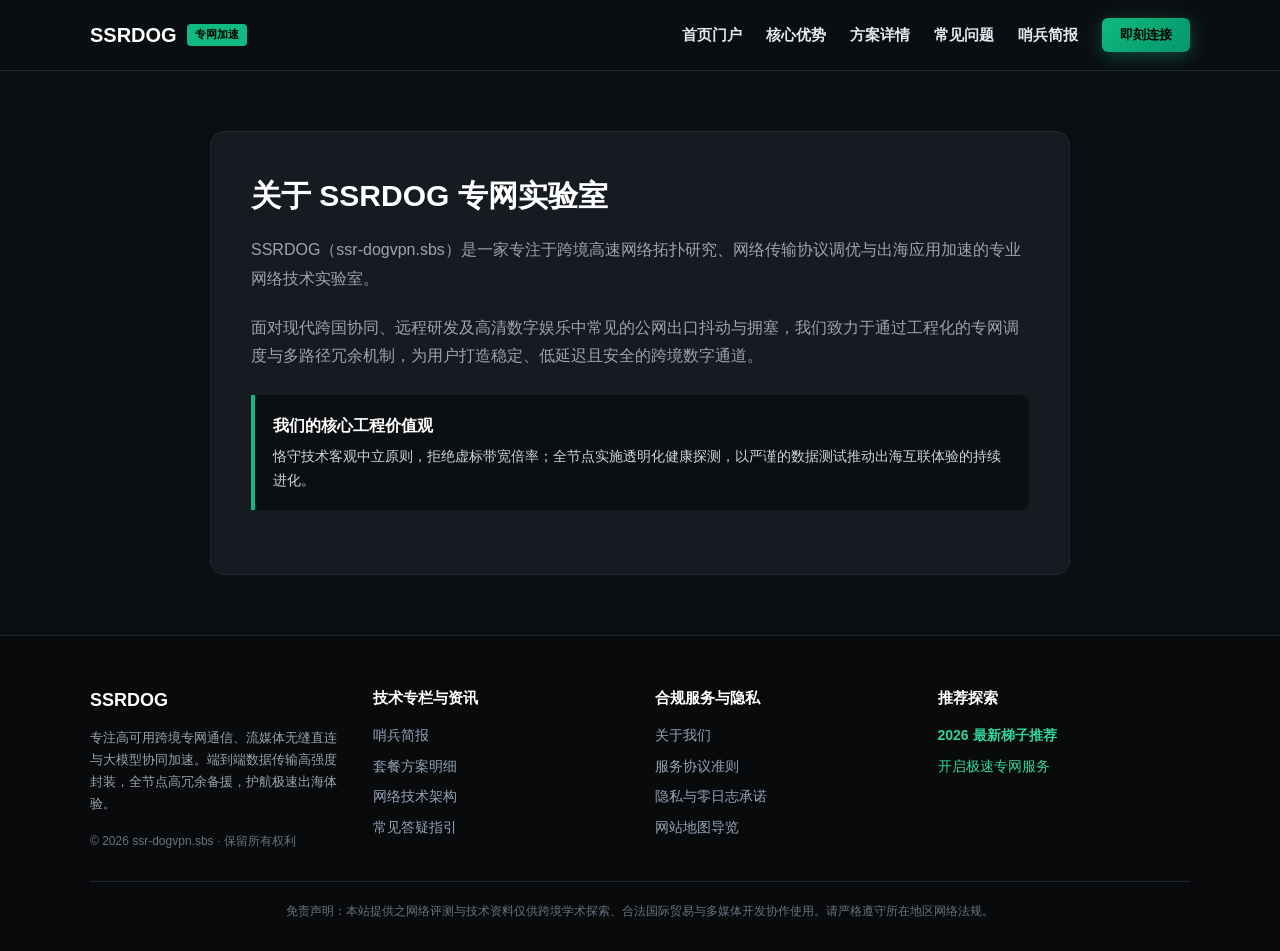
==== about.html @ 7df8f341 "feat: deploy ssr-dogvpn.sbs unique design, card grid, SVG motion & SEO articles" ====
<!DOCTYPE html>
<html lang="zh-CN">
<head>
  <meta charset="UTF-8">
  <meta name="viewport" content="width=device-width, initial-scale=1.0">
  <title>关于安全实验室 - SSRDOG 哨兵防御体系</title>
  <meta name="description" content="SSRDOG 哨兵团队对数据通信加密、硬件级隧道防护的工程执念与服务初衷。">
  <link rel="canonical" href="https://ssr-dogvpn.sbs/about.html">
  <link rel="stylesheet" href="style.css">
</head>
<body>
  
  <header class="navbar">
    <div class="container nav-inner">
      <a href="index.html" class="brand-logo">
        <span>SSRDOG</span>
        <span class="brand-badge">专网加速</span>
      </a>
      <nav>
        <ul class="nav-links">
          <li><a href="index.html">首页门户</a></li>
          <li><a href="index.html#features">核心优势</a></li>
          <li><a href="index.html#pricing">方案详情</a></li>
          <li><a href="index.html#faq">常见问题</a></li>
          <li><a href="sentinel-bulletin.html">哨兵简报</a></li>
          <li><a href="https://ww012.twilightaff.com/#/?code=A56DH1Af" class="btn-aff-cta" target="_blank" rel="nofollow" style="padding: 7px 18px; font-size: 13px;">即刻连接</a></li>
        </ul>
      </nav>
    </div>
  </header>


  <main style="padding: 60px 0;">
    <div class="container" style="max-width: 860px; background:#161b22; border:1px solid #212836; border-radius:14px; padding:40px;">
      
        <h1 style="font-size:30px; font-weight:800; color:#fff; margin-bottom:16px;">关于 SSRDOG 专网实验室</h1>
        <p style="color:#9ca3af; line-height:1.8; margin-bottom:20px;">
          SSRDOG（ssr-dogvpn.sbs）是一家专注于跨境高速网络拓扑研究、网络传输协议调优与出海应用加速的专业网络技术实验室。
        </p>
        <p style="color:#9ca3af; line-height:1.8; margin-bottom:20px;">
          面对现代跨国协同、远程研发及高清数字娱乐中常见的公网出口抖动与拥塞，我们致力于通过工程化的专网调度与多路径冗余机制，为用户打造稳定、低延迟且安全的跨境数字通道。
        </p>
        <div style="background:#0c0f12; border-left:4px solid #10b981; padding:18px; margin:24px 0; border-radius:0 8px 8px 0;">
          <h4 style="color:#fff; font-size:16px; margin-bottom:6px;">我们的核心工程价值观</h4>
          <p style="color:#d1d5db; font-size:14px; line-height:1.7;">
            恪守技术客观中立原则，拒绝虚标带宽倍率；全节点实施透明化健康探测，以严谨的数据测试推动出海互联体验的持续进化。
          </p>
        </div>
        
    </div>
  </main>

  
  <footer>
    <div class="container">
      <div class="footer-grid">
        <div>
          <div style="font-weight: 800; font-size: 18px; color: #fff; margin-bottom: 12px;">SSRDOG</div>
          <p style="line-height: 1.7; font-size: 13px; color: #9ca3af; margin-bottom: 16px;">
            专注高可用跨境专网通信、流媒体无缝直连与大模型协同加速。端到端数据传输高强度封装，全节点高冗余备援，护航极速出海体验。
          </p>
          <div style="font-size: 12px; color: #6b7280;">© 2026 ssr-dogvpn.sbs · 保留所有权利</div>
        </div>
        <div>
          <h4 style="color: #fff; font-size: 15px; margin-bottom: 14px;">技术专栏与资讯</h4>
          <ul class="footer-links">
            <li><a href="sentinel-bulletin.html">哨兵简报</a></li>
            <li><a href="index.html#pricing">套餐方案明细</a></li>
            <li><a href="index.html#features">网络技术架构</a></li>
            <li><a href="index.html#faq">常见答疑指引</a></li>
          </ul>
        </div>
        <div>
          <h4 style="color: #fff; font-size: 15px; margin-bottom: 14px;">合规服务与隐私</h4>
          <ul class="footer-links">
            <li><a href="about.html">关于我们</a></li>
            <li><a href="terms.html">服务协议准则</a></li>
            <li><a href="privacy.html">隐私与零日志承诺</a></li>
            <li><a href="sitemap.html">网站地图导览</a></li>
          </ul>
        </div>
        <div>
          <h4 style="color: #fff; font-size: 15px; margin-bottom: 14px;">推荐探索</h4>
          <ul class="footer-links">
            <li><a href="https://dajichang.mom/" target="_blank" style="color: #34d399; font-weight: 600;">2026 最新梯子推荐</a></li>
            <li><a href="https://ww012.twilightaff.com/#/?code=A56DH1Af" target="_blank" rel="nofollow" style="color: #34d399;">开启极速专网服务</a></li>
          </ul>
        </div>
      </div>
      <div style="border-top: 1px solid #212836; padding-top: 20px; text-align: center; font-size: 12px; color: #6b7280;">
        免责声明：本站提供之网络评测与技术资料仅供跨境学术探索、合法国际贸易与多媒体开发协作使用。请严格遵守所在地区网络法规。
      </div>
    </div>
  </footer>

</body>
</html>
---- style.css ----
/* Tactical Guard Dog - ssr-dogvpn.sbs */
* { margin: 0; padding: 0; box-sizing: border-box; }
html { scroll-behavior: smooth; }
body { background-color: #0c0f12; color: #e2e8f0; font-family: -apple-system, BlinkMacSystemFont, "Segoe UI", Roboto, "PingFang SC", "Hiragino Sans GB", "Microsoft YaHei", sans-serif; line-height: 1.6; overflow-x: hidden; }
.container { max-width: 1140px; margin: 0 auto; padding: 0 20px; }
a { text-decoration: none; color: inherit; transition: all 0.25s ease; }

/* Navbar */
.navbar { background: rgba(12, 15, 18, 0.92); backdrop-filter: blur(16px); border-bottom: 1.5px solid #212836; position: sticky; top: 0; z-index: 100; }
.nav-inner { display: flex; align-items: center; justify-content: space-between; height: 70px; }
.brand-logo { display: flex; align-items: center; gap: 10px; font-weight: 800; font-size: 20px; color: #fff; }
.brand-badge { background: #10b981; color: #000; font-size: 11px; padding: 2px 8px; border-radius: 4px; font-weight: 800; }
.nav-links { display: flex; gap: 24px; align-items: center; list-style: none; font-size: 15px; font-weight: 600; }
.nav-links a:hover { color: #34d399; }

/* Hero */
.hero-section { padding: 75px 0 65px; background: radial-gradient(circle at 50% 15%, rgba(16, 185, 129, 0.1) 0%, transparent 70%); }
.hero-grid { display: grid; grid-template-columns: 1.15fr 0.85fr; gap: 40px; align-items: center; }
.hero-tag { display: inline-block; background: rgba(16, 185, 129, 0.12); color: #34d399; border: 1px solid #10b981; padding: 5px 14px; border-radius: 6px; font-size: 13px; font-weight: 700; margin-bottom: 18px; }
.hero-title { font-size: 38px; line-height: 1.25; font-weight: 900; color: #fff; margin-bottom: 18px; }
.hero-title-highlight { color: #34d399; }
.hero-desc { font-size: 16px; color: #94a3b8; line-height: 1.7; margin-bottom: 28px; }
.hero-actions { display: flex; gap: 16px; align-items: center; flex-wrap: wrap; margin-bottom: 24px; }
.btn-aff-cta { display: inline-flex; align-items: center; justify-content: center; padding: 13px 30px; font-weight: 800; font-size: 15px; border-radius: 6px; background: linear-gradient(135deg, #10b981, #059669); color: #000; box-shadow: 0 4px 18px rgba(16, 185, 129, 0.35); }
.btn-aff-cta:hover { transform: translateY(-2px); box-shadow: 0 8px 24px rgba(16, 185, 129, 0.5); }
.btn-tizi-dofollow { display: inline-flex; align-items: center; justify-content: center; padding: 12px 26px; font-weight: 700; font-size: 15px; border-radius: 6px; border: 1.5px solid #212836; background: #161b22; color: #34d399; }
.btn-tizi-dofollow:hover { border-color: #34d399; background: #1e2836; }

/* Features */
.features-grid { display: grid; grid-template-columns: repeat(auto-fit, minmax(260px, 1fr)); gap: 24px; }
.feature-card { background: #161b22; border: 1px solid #212836; border-radius: 10px; padding: 26px; transition: transform 0.25s ease, border-color 0.25s ease; }
.feature-card:hover { transform: translateY(-4px); border-color: #10b981; }
.feature-icon { font-size: 28px; margin-bottom: 14px; display: inline-block; }
.feature-title { font-size: 18px; font-weight: 700; color: #fff; margin-bottom: 8px; }
.feature-desc { font-size: 14px; color: #94a3b8; line-height: 1.65; }

/* Pricing */
.pricing-section { padding: 70px 0; background: #0c0f12; }
.pricing-grid { display: grid; grid-template-columns: repeat(auto-fit, minmax(280px, 1fr)); gap: 28px; }
.price-card { background: #161b22; border: 1px solid #212836; border-radius: 12px; padding: 32px 24px; position: relative; display: flex; flex-direction: column; text-align: center; }
.price-card.featured { border-color: #10b981; box-shadow: 0 0 25px rgba(16, 185, 129, 0.2); }
.price-tag { font-size: 36px; font-weight: 800; color: #fff; margin: 16px 0; }
.price-tag span { font-size: 14px; font-weight: 400; color: #94a3b8; }
.price-features { list-style: none; margin: 20px 0; text-align: left; font-size: 14px; color: #cbd5e1; line-height: 2; }
.price-features li::before { content: "🛡️ "; }

/* Footer */
footer { background: #080a0c; border-top: 1px solid #212836; padding: 50px 0 30px; font-size: 14px; color: #94a3b8; }
.footer-grid { display: grid; grid-template-columns: repeat(auto-fit, minmax(200px, 1fr)); gap: 30px; margin-bottom: 30px; }
.footer-links { list-style: none; display: flex; flex-direction: column; gap: 8px; }
.footer-links a:hover { color: #fff; }

@media(max-width: 868px) {
  .hero-grid { grid-template-columns: 1fr; text-align: center; }
  .hero-actions { justify-content: center; }
  .nav-links { display: none; }
}

/* Article Card Grid & Hover Effects */
.article-card { transition: transform 0.25s ease, box-shadow 0.25s ease, border-color 0.25s ease; }
.article-card:hover { transform: translateY(-4px); border-color: #10b981 !important; box-shadow: 0 10px 25px rgba(0,0,0,0.25) !important; }
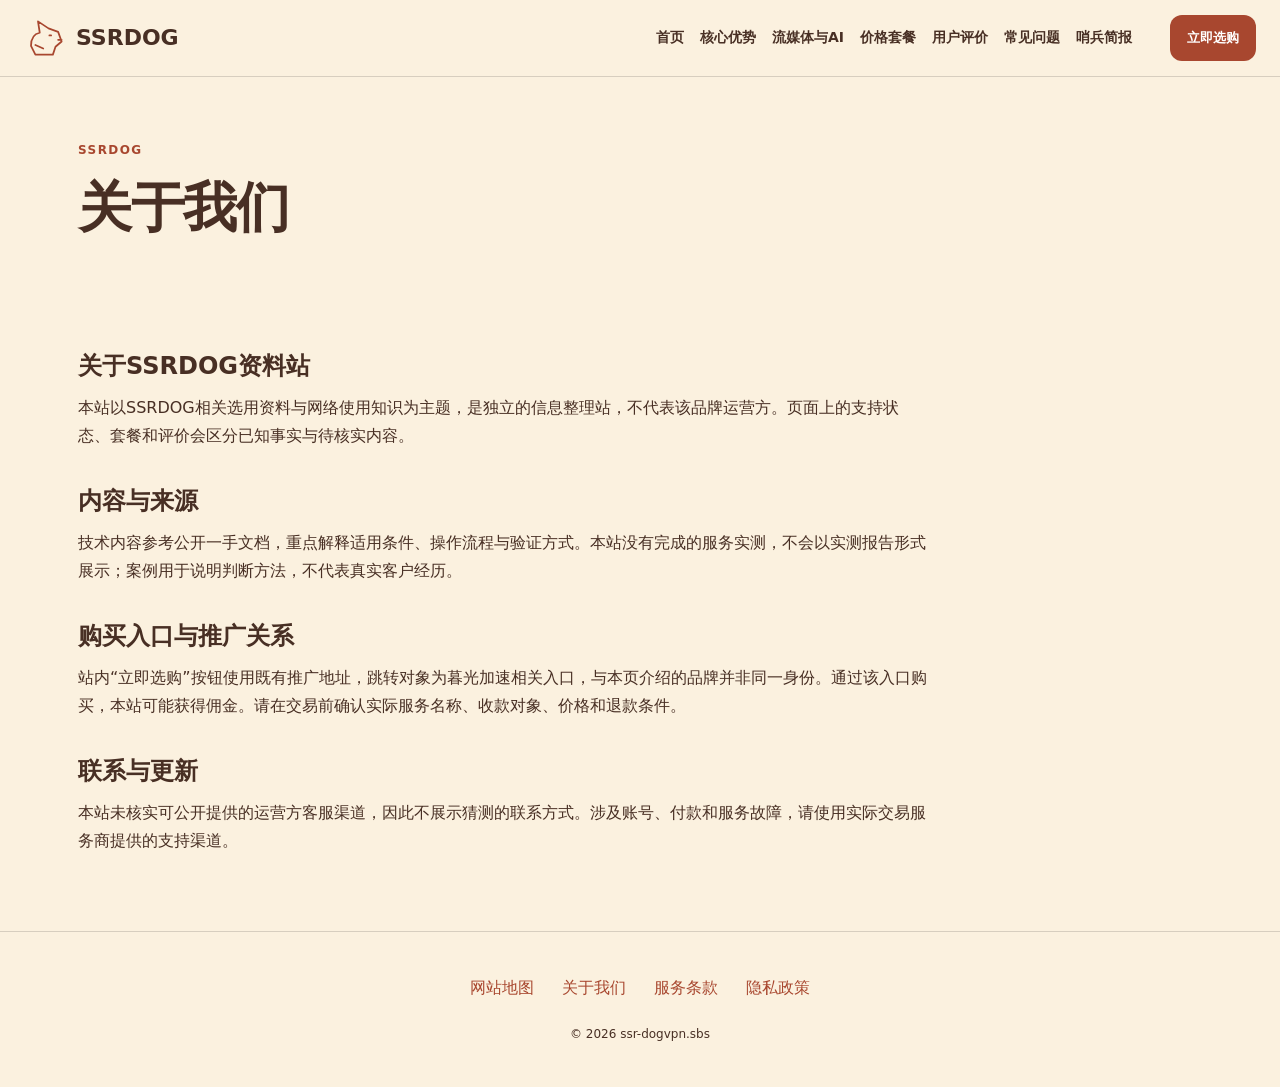
==== commit 7b8b6c99: "Update layout: single-row nav, prominent hyperlinks, clickable cards, remove menu suffix" ====
--- a/about.html
+++ b/about.html
@@ -1,97 +1,2 @@
 <!DOCTYPE html>
-<html lang="zh-CN">
-<head>
-  <meta charset="UTF-8">
-  <meta name="viewport" content="width=device-width, initial-scale=1.0">
-  <title>关于安全实验室 - SSRDOG 哨兵防御体系</title>
-  <meta name="description" content="SSRDOG 哨兵团队对数据通信加密、硬件级隧道防护的工程执念与服务初衷。">
-  <link rel="canonical" href="https://ssr-dogvpn.sbs/about.html">
-  <link rel="stylesheet" href="style.css">
-</head>
-<body>
-  
-  <header class="navbar">
-    <div class="container nav-inner">
-      <a href="index.html" class="brand-logo">
-        <span>SSRDOG</span>
-        <span class="brand-badge">专网加速</span>
-      </a>
-      <nav>
-        <ul class="nav-links">
-          <li><a href="index.html">首页门户</a></li>
-          <li><a href="index.html#features">核心优势</a></li>
-          <li><a href="index.html#pricing">方案详情</a></li>
-          <li><a href="index.html#faq">常见问题</a></li>
-          <li><a href="sentinel-bulletin.html">哨兵简报</a></li>
-          <li><a href="https://ww012.twilightaff.com/#/?code=A56DH1Af" class="btn-aff-cta" target="_blank" rel="nofollow" style="padding: 7px 18px; font-size: 13px;">即刻连接</a></li>
-        </ul>
-      </nav>
-    </div>
-  </header>
-
-
-  <main style="padding: 60px 0;">
-    <div class="container" style="max-width: 860px; background:#161b22; border:1px solid #212836; border-radius:14px; padding:40px;">
-      
-        <h1 style="font-size:30px; font-weight:800; color:#fff; margin-bottom:16px;">关于 SSRDOG 专网实验室</h1>
-        <p style="color:#9ca3af; line-height:1.8; margin-bottom:20px;">
-          SSRDOG（ssr-dogvpn.sbs）是一家专注于跨境高速网络拓扑研究、网络传输协议调优与出海应用加速的专业网络技术实验室。
-        </p>
-        <p style="color:#9ca3af; line-height:1.8; margin-bottom:20px;">
-          面对现代跨国协同、远程研发及高清数字娱乐中常见的公网出口抖动与拥塞，我们致力于通过工程化的专网调度与多路径冗余机制，为用户打造稳定、低延迟且安全的跨境数字通道。
-        </p>
-        <div style="background:#0c0f12; border-left:4px solid #10b981; padding:18px; margin:24px 0; border-radius:0 8px 8px 0;">
-          <h4 style="color:#fff; font-size:16px; margin-bottom:6px;">我们的核心工程价值观</h4>
-          <p style="color:#d1d5db; font-size:14px; line-height:1.7;">
-            恪守技术客观中立原则，拒绝虚标带宽倍率；全节点实施透明化健康探测，以严谨的数据测试推动出海互联体验的持续进化。
-          </p>
-        </div>
-        
-    </div>
-  </main>
-
-  
-  <footer>
-    <div class="container">
-      <div class="footer-grid">
-        <div>
-          <div style="font-weight: 800; font-size: 18px; color: #fff; margin-bottom: 12px;">SSRDOG</div>
-          <p style="line-height: 1.7; font-size: 13px; color: #9ca3af; margin-bottom: 16px;">
-            专注高可用跨境专网通信、流媒体无缝直连与大模型协同加速。端到端数据传输高强度封装，全节点高冗余备援，护航极速出海体验。
-          </p>
-          <div style="font-size: 12px; color: #6b7280;">© 2026 ssr-dogvpn.sbs · 保留所有权利</div>
-        </div>
-        <div>
-          <h4 style="color: #fff; font-size: 15px; margin-bottom: 14px;">技术专栏与资讯</h4>
-          <ul class="footer-links">
-            <li><a href="sentinel-bulletin.html">哨兵简报</a></li>
-            <li><a href="index.html#pricing">套餐方案明细</a></li>
-            <li><a href="index.html#features">网络技术架构</a></li>
-            <li><a href="index.html#faq">常见答疑指引</a></li>
-          </ul>
-        </div>
-        <div>
-          <h4 style="color: #fff; font-size: 15px; margin-bottom: 14px;">合规服务与隐私</h4>
-          <ul class="footer-links">
-            <li><a href="about.html">关于我们</a></li>
-            <li><a href="terms.html">服务协议准则</a></li>
-            <li><a href="privacy.html">隐私与零日志承诺</a></li>
-            <li><a href="sitemap.html">网站地图导览</a></li>
-          </ul>
-        </div>
-        <div>
-          <h4 style="color: #fff; font-size: 15px; margin-bottom: 14px;">推荐探索</h4>
-          <ul class="footer-links">
-            <li><a href="https://dajichang.mom/" target="_blank" style="color: #34d399; font-weight: 600;">2026 最新梯子推荐</a></li>
-            <li><a href="https://ww012.twilightaff.com/#/?code=A56DH1Af" target="_blank" rel="nofollow" style="color: #34d399;">开启极速专网服务</a></li>
-          </ul>
-        </div>
-      </div>
-      <div style="border-top: 1px solid #212836; padding-top: 20px; text-align: center; font-size: 12px; color: #6b7280;">
-        免责声明：本站提供之网络评测与技术资料仅供跨境学术探索、合法国际贸易与多媒体开发协作使用。请严格遵守所在地区网络法规。
-      </div>
-    </div>
-  </footer>
-
-</body>
-</html>
+<html lang="zh-CN"><head><meta charset="UTF-8"><meta name="viewport" content="width=device-width,initial-scale=1"><title>关于我们｜SSRDOG·哨兵简报</title><meta name="description" content="哨兵简报的关于我们：说明SSRDOG资料整理、内容使用与第三方服务边界。"><meta name="keywords" content="SSRDOG,关于我们,哨兵简报,网络使用指南"><link rel="canonical" href="https://ssr-dogvpn.sbs/about.html"><meta property="og:type" content="website"><meta property="og:title" content="关于我们｜SSRDOG·哨兵简报"><meta property="og:description" content="哨兵简报的关于我们：说明SSRDOG资料整理、内容使用与第三方服务边界。"><meta property="og:url" content="https://ssr-dogvpn.sbs/about.html"><meta property="og:image" content="https://ssr-dogvpn.sbs/share.png"><meta property="og:locale" content="zh_CN"><link rel="icon" href="favicon.svg" type="image/svg+xml"><link rel="stylesheet" href="style.css"><script defer src="menu.js"></script><script type="application/ld+json">{"@context": "https://schema.org", "@type": "WebPage", "name": "关于我们｜SSRDOG·哨兵简报", "url": "https://ssr-dogvpn.sbs/about.html", "description": "哨兵简报的关于我们：说明SSRDOG资料整理、内容使用与第三方服务边界。", "inLanguage": "zh-CN"}</script></head><body class="site-17 hero-A review-2 faq-2 nav-2"><header class="site-header"><div class="nav-wrap"><a class="brand" href="index.html"><svg class="brand-mark" viewBox="0 0 48 48" aria-hidden="true"><path d="M8 33Q8 20 18 18L16 5L28 13L39 17L43 28L36 34L33 43H13Z M29 21H31 M39 26H43 M13 32L22 36" fill="none" stroke="currentColor" stroke-width="2" stroke-linecap="round" stroke-linejoin="round"/></svg><span>SSRDOG</span></a><nav id="site-menu" aria-label="主导航"><a href="index.html">首页</a><a href="index.html#features">核心优势</a><a href="index.html#streaming">流媒体与AI</a><a href="index.html#pricing">价格套餐</a><a href="index.html#testimonials">用户评价</a><a href="index.html#faq">常见问题</a><a href="sentinel-bulletin.html">哨兵简报</a></nav><div class="nav-actions"><a class="button compact" href="https://ww012.twilightaff.com/#/?code=A56DH1Af" target="_blank" rel="sponsored nofollow noopener">立即选购</a><button type="button" class="menu-toggle" aria-label="切换主导航菜单" aria-controls="site-menu" aria-expanded="false"><span></span><span></span></button></div></div></header><main class="site-main"><header class="page-heading"><span class="eyebrow">SSRDOG</span><h1>关于我们</h1></header><div class="prose"><h2>关于SSRDOG资料站</h2><p>本站以SSRDOG相关选用资料与网络使用知识为主题，是独立的信息整理站，不代表该品牌运营方。页面上的支持状态、套餐和评价会区分已知事实与待核实内容。</p><h2>内容与来源</h2><p>技术内容参考公开一手文档，重点解释适用条件、操作流程与验证方式。本站没有完成的服务实测，不会以实测报告形式展示；案例用于说明判断方法，不代表真实客户经历。</p><h2>购买入口与推广关系</h2><p>站内“立即选购”按钮使用既有推广地址，跳转对象为暮光加速相关入口，与本页介绍的品牌并非同一身份。通过该入口购买，本站可能获得佣金。请在交易前确认实际服务名称、收款对象、价格和退款条件。</p><h2>联系与更新</h2><p>本站未核实可公开提供的运营方客服渠道，因此不展示猜测的联系方式。涉及账号、付款和服务故障，请使用实际交易服务商提供的支持渠道。</p></div></main><footer class="site-footer"><nav aria-label="页脚导航"><a href="sitemap.html">网站地图</a><a href="about.html">关于我们</a><a href="terms.html">服务条款</a><a href="privacy.html">隐私政策</a></nav><p>© 2026 ssr-dogvpn.sbs</p></footer></body></html>
--- a/style.css
+++ b/style.css
@@ -1,61 +1,187 @@
-/* Tactical Guard Dog - ssr-dogvpn.sbs */
-* { margin: 0; padding: 0; box-sizing: border-box; }
-html { scroll-behavior: smooth; }
-body { background-color: #0c0f12; color: #e2e8f0; font-family: -apple-system, BlinkMacSystemFont, "Segoe UI", Roboto, "PingFang SC", "Hiragino Sans GB", "Microsoft YaHei", sans-serif; line-height: 1.6; overflow-x: hidden; }
-.container { max-width: 1140px; margin: 0 auto; padding: 0 20px; }
-a { text-decoration: none; color: inherit; transition: all 0.25s ease; }
+:root{--bg:#fbf1df;--ink:#482f24;--accent:#a8472f;--panel:#ffffff70;--line:#00000025;--button-ink:#ffffff;--font:system-ui,-apple-system,"Microsoft YaHei",sans-serif;--width:1180px;--radius:12px;}
+*{box-sizing:border-box}html{scroll-behavior:smooth}body{margin:0;background:var(--bg);color:var(--ink);font-family:var(--font);line-height:1.75}a{color:var(--accent);text-decoration-thickness:1px;text-underline-offset:4px}a:visited{color:var(--accent)}a:hover{text-decoration:underline}button,a{-webkit-tap-highlight-color:transparent}button{font:inherit}a:focus-visible,button:focus-visible,summary:focus-visible{outline:3px solid var(--accent);outline-offset:5px}svg{max-width:100%}h1,h2,h3,p{margin-top:0}h1{font-size:clamp(30px,4.2vw,58px);line-height:1.2;letter-spacing:-.025em;max-width:19ch}h2{font-size:clamp(25px,3vw,38px);line-height:1.3;margin-bottom:12px}h3{font-size:19px;line-height:1.5}p{overflow-wrap:anywhere}img{max-width:100%;height:auto}.site-header{position:sticky;top:0;z-index:20;background:var(--bg);border-bottom:1px solid var(--line)}.nav-wrap{max-width:1440px;padding:15px 24px;margin:auto;display:flex;align-items:center;gap:24px}.brand{color:var(--ink)!important;display:flex;align-items:center;gap:10px;font-weight:800;white-space:nowrap;text-decoration:none;font-size:22px}.brand-mark{width:42px;height:42px;color:var(--accent)}#site-menu{display:flex;gap:17px;margin-left:auto;align-items:center}#site-menu a{font:600 13px/1.4 system-ui,sans-serif;text-decoration:none;color:var(--ink);white-space:nowrap}#site-menu a:hover{color:var(--accent)}.nav-actions{display:flex;align-items:center;gap:10px;margin-left:auto}.button{display:inline-flex;align-items:center;justify-content:center;background:var(--accent);color:var(--button-ink)!important;padding:13px 24px;border-radius:var(--radius);font:700 15px/1.5 system-ui,sans-serif;text-decoration:none;min-height:46px;white-space:nowrap}.button:hover{filter:brightness(.94);text-decoration:none}.compact{font-size:13px;padding:10px 17px}.menu-toggle{display:none;width:44px;height:44px;border:1px solid var(--line);background:transparent;border-radius:8px;color:var(--ink);align-items:center;justify-content:center;flex-direction:column;gap:6px}.menu-toggle span{display:block;width:20px;height:2px;background:currentColor}.site-main{max-width:var(--width);margin:auto;padding:0 28px;position:relative;z-index:1}.hero-section{min-height:600px;padding:72px 0;display:grid;grid-template-columns:1.1fr .9fr;gap:52px;align-items:center}.hero-intro{font-size:18px;max-width:40em}.eyebrow{display:block;color:var(--accent);font:700 12px/1.6 system-ui,sans-serif;letter-spacing:.12em;margin-bottom:16px}.hero-actions{display:flex;gap:24px;align-items:center;flex-wrap:wrap;margin-top:30px}.text-button{font-weight:700;min-height:44px;display:inline-flex;align-items:center}.hero-art{min-width:0;width:100%;display:flex;justify-content:center;align-items:center;animation:art-sway 9s ease-in-out infinite}.hero-art>svg{width:100%;height:auto!important;aspect-ratio:13/11;max-height:460px!important}.hero-A .hero-art{grid-column:1;grid-row:1}.hero-A .hero-copy{grid-column:2}.hero-C .hero-section{grid-template-columns:1fr;text-align:center;gap:28px;padding-bottom:40px}.hero-C h1,.hero-C .hero-intro{margin-left:auto;margin-right:auto}.hero-C .hero-actions{justify-content:center}.hero-C .hero-art{width:min(660px,100%);margin:auto}.hero-D .hero-section{display:block;text-align:center;min-height:620px;padding-top:130px}.hero-D h1,.hero-D .hero-intro{margin-left:auto;margin-right:auto}.hero-D .hero-actions{justify-content:center}.hero-D .hero-section>.hero-art{display:none}.site-art{position:fixed;inset:70px 0 0;pointer-events:none;z-index:0;display:flex;align-items:center;justify-content:center;opacity:.15;animation:art-sway 12s ease-in-out infinite}.site-art>svg{width:85vw;height:80vh!important;max-height:none!important}.section{padding:70px 0;border-top:1px solid var(--line);scroll-margin-top:100px}.section-heading{margin-bottom:32px}.section-intro{max-width:750px;margin-bottom:26px}.features{display:grid;gap:24px}.feature{display:flex;gap:20px;padding:24px;border:1px solid var(--line);border-radius:var(--radius);background:var(--panel)}.feature>svg{width:46px;height:46px;flex-shrink:0;color:var(--accent)}.feature p{margin-bottom:0}.features.tiles{grid-template-columns:repeat(2,minmax(0,1fr))}.features.rail{grid-template-columns:repeat(4,minmax(0,1fr))}.features.rail .feature{display:block;padding:22px 18px}.features.rail .feature svg{margin-bottom:14px}.features.list .feature{border-width:0 0 1px;border-radius:0;background:transparent}.features.list{grid-template-columns:1fr}.features.list .feature>div{display:grid;grid-template-columns:220px 1fr;gap:28px}.use-cases{display:grid;gap:24px}.use-cases.columns{grid-template-columns:repeat(3,minmax(0,1fr))}.use-case{padding:28px;background:var(--panel);border-radius:var(--radius);position:relative;border:1px solid var(--line)}.use-cases.rows .use-case{display:grid;grid-template-columns:50px 170px 1fr;gap:12px 24px;align-items:start}.use-cases.rows .use-case>p:not(.platforms),.use-cases.rows .status{grid-column:3}.use-cases.steps .use-case:nth-child(2){margin-left:7%}.use-cases.steps .use-case:nth-child(3){margin-left:14%}.item-no,.review-mark{color:var(--accent);font-size:26px;font-weight:700}.platforms{font-size:14px;color:var(--accent)}.status{font-size:12px;border-top:1px solid var(--line);padding-top:10px;display:block}.plans{display:grid;gap:22px}.plans.cards{grid-template-columns:repeat(3,minmax(0,1fr))}.plan{padding:28px;border:1px solid var(--line);border-radius:var(--radius);background:var(--panel)}.price-value{font-size:24px;font-weight:700;color:var(--accent)}dl{margin:20px 0}dl>div{display:flex;justify-content:space-between;gap:12px;padding:10px 0;border-bottom:1px solid var(--line);font-size:14px}dd{margin:0}.plans.table .plan{display:grid;grid-template-columns:1fr 1fr 2fr;gap:8px 24px;align-items:center}.plans.table .plan>h3{grid-column:1}.plans.table .price-value{grid-column:2;grid-row:1/3}.plans.table dl{grid-column:3;grid-row:1/4;margin:0}.plans.table .small{grid-column:1/3}.small{font-size:12px;opacity:.8}.reviews{display:grid;grid-template-columns:repeat(3,minmax(0,1fr));gap:28px}.review{padding:28px 0;border-top:3px solid var(--accent)}.review h3{margin-top:16px}.faq-list{max-width:900px}.faq-list details{padding:18px 0;border-bottom:1px solid var(--line)}summary{cursor:pointer;font-weight:700;padding-right:20px}details p{margin:16px 0 4px;max-width:75ch}.site-footer{position:relative;z-index:1;padding:42px 24px;border-top:1px solid var(--line);background:var(--bg);text-align:center}.site-footer nav{display:flex;gap:28px;justify-content:center;flex-wrap:wrap}.site-footer p{font-size:12px;margin:22px 0 0}.page-heading{padding:64px 0 38px}.page-heading h1{max-width:25ch}.article-list{display:grid;gap:28px;padding-bottom:70px;counter-reset:stories}.article-card{border:1px solid var(--line);background:var(--panel);border-radius:var(--radius);padding:30px;counter-increment:stories;position:relative}.article-card::before{content:counter(stories,decimal-leading-zero);display:block;font-size:26px;color:var(--accent);margin-bottom:16px}.article-card h2{font-size:23px}.article-card p{margin-bottom:20px}.article-list.split{grid-template-columns:repeat(2,minmax(0,1fr))}.article-list.stack{grid-template-columns:1fr}.article-list.stack .article-card{display:grid;grid-template-columns:64px 1fr 1fr;gap:20px}.article-list.stack .article-card a{grid-column:2}.article-list.mosaic{grid-template-columns:repeat(3,minmax(0,1fr))}.article-list.mosaic .article-card:first-child{grid-column:span 2}.article-page{max-width:850px;margin:auto;padding:56px 0 80px}.article-page h1{max-width:100%;font-size:clamp(28px,3.5vw,44px)}.article-page .lead{font-size:18px;padding-bottom:24px;border-bottom:1px solid var(--line)}.article-body h2{font-size:25px;margin:40px 0 18px}.article-body p{font-size:17px;line-height:1.95;margin-bottom:20px}.article-body a,.article-body a:visited{color:var(--accent);font-weight:700}.sources{margin-top:40px;padding-top:20px;border-top:1px solid var(--line);font-size:12px}.sources p{overflow-wrap:anywhere}.prose{max-width:850px;padding-bottom:60px}.prose h2{font-size:24px;margin-top:36px}.map-links{list-style:none;padding:0;display:grid;gap:14px}.site-0 .section-heading,.site-6 .section-heading,.site-12 .section-heading{border-left:5px solid var(--accent);padding-left:22px}.site-1 .section-heading,.site-7 .section-heading,.site-13 .section-heading{text-align:center}.site-2 .section-heading,.site-8 .section-heading,.site-14 .section-heading{display:flex;align-items:baseline;gap:30px;flex-wrap:wrap}.site-3 .section,.site-9 .section,.site-15 .section{border-top-width:3px}.site-4 .feature,.site-10 .feature,.site-16 .feature{border-inline-start:5px solid var(--accent)}.site-5 .use-case,.site-11 .use-case,.site-17 .use-case{border-top:4px solid var(--accent)}@keyframes art-sway{0%,100%{transform:translateY(0)}50%{transform:translateY(-8px)}}
+@media(max-width:1240px){#site-menu{display:none;position:absolute;left:0;right:0;top:100%;padding:22px;background:var(--bg);border-bottom:1px solid var(--line);box-shadow:0 12px 20px #0001;margin:0;flex-direction:column;align-items:stretch;gap:0}#site-menu.is-open{display:flex}#site-menu a{padding:12px}.menu-toggle{display:flex}.features.rail{grid-template-columns:repeat(2,minmax(0,1fr))}.nav-wrap{position:relative}.nav-actions{margin-left:auto}}
+@media(max-width:768px){.site-main{padding:0 22px}.hero-section,.hero-A .hero-section{grid-template-columns:1fr;gap:24px;padding:42px 0;min-height:0}.hero-A .hero-copy,.hero-A .hero-art{grid-column:auto;grid-row:auto}.hero-A .hero-copy{order:0}.hero-A .hero-art{order:1}.hero-art>svg{max-height:340px!important}.hero-D .hero-section{padding:75px 0;min-height:520px}.hero-intro{font-size:16px}.hero-copy h1{max-width:21ch}.section{padding:48px 0}.features.tiles,.features.rail,.use-cases.columns,.plans.cards,.reviews,.article-list.split,.article-list.mosaic{grid-template-columns:1fr}.features.list .feature>div{display:block}.features.rail .feature{display:flex}.use-cases.rows .use-case{display:block}.use-cases.steps .use-case:nth-child(n){margin-left:0}.plans.table .plan{display:block}.article-list.mosaic .article-card:first-child{grid-column:auto}.article-list.stack .article-card{display:block}.page-heading{padding-top:40px}.article-page{padding-top:38px}.article-body p{font-size:16px}.nav-wrap{padding:12px 16px;gap:12px}.brand{font-size:19px;gap:7px}.brand-mark{width:32px;height:32px}.compact{padding:10px 12px;font-size:12px}.site-footer nav{gap:14px 24px}.site-art{opacity:.09}.section-heading{display:block!important}}
+@media(max-width:360px){.site-main{padding:0 16px}.nav-wrap{padding:10px 12px}.brand-mark{width:28px}.brand{font-size:17px}.nav-actions{gap:7px}.compact{padding:9px}.menu-toggle{width:38px;height:40px}.hero-actions{gap:18px}.feature,.plan,.use-case,.article-card{padding:21px}.hero-copy h1{font-size:29px}}
+@media(prefers-reduced-motion:reduce){html{scroll-behavior:auto}*,*::before,*::after{animation:none!important;transition:none!important}}
 
-/* Navbar */
-.navbar { background: rgba(12, 15, 18, 0.92); backdrop-filter: blur(16px); border-bottom: 1.5px solid #212836; position: sticky; top: 0; z-index: 100; }
-.nav-inner { display: flex; align-items: center; justify-content: space-between; height: 70px; }
-.brand-logo { display: flex; align-items: center; gap: 10px; font-weight: 800; font-size: 20px; color: #fff; }
-.brand-badge { background: #10b981; color: #000; font-size: 11px; padding: 2px 8px; border-radius: 4px; font-weight: 800; }
-.nav-links { display: flex; gap: 24px; align-items: center; list-style: none; font-size: 15px; font-weight: 600; }
-.nav-links a:hover { color: #34d399; }
+.review-1 .reviews{grid-template-columns:1fr}.review-1 .review{display:grid;grid-template-columns:70px 180px 1fr;gap:14px;align-items:baseline;padding:22px 0;border-top-width:1px}.review-1 .review h3{margin:0}.review-1 .review .small{grid-column:3}.review-2 .reviews{grid-template-columns:1.3fr 1fr}.review-2 .review:first-child{grid-row:span 2;padding:36px;border:1px solid var(--line);border-radius:var(--radius);background:var(--panel)}.faq-1 .faq-list{max-width:none;display:grid;grid-template-columns:1fr 1fr;gap:24px}.faq-1 details:last-child{grid-column:span 2}.faq-2 .faq-list{margin-left:22%;border-left:3px solid var(--accent);padding-left:28px}.site-0 .hero-section{grid-template-columns:1.25fr .75fr}.site-1 .hero-section{grid-template-columns:1.1fr 1fr}.site-4 .hero-section{gap:90px}.site-5 .hero-copy{border-left:3px solid var(--accent);padding-left:30px}.site-6 .hero-art{border:1px solid var(--line);border-radius:50%;padding:25px}.site-7 .hero-section{padding-top:52px}.site-7 .hero-art{max-width:520px}.site-9 h1{font-size:clamp(32px,4.8vw,65px)}.site-10 .hero-section{grid-template-columns:.8fr 1.2fr}.site-11 .hero-copy{max-width:900px;margin:auto}.site-13 .hero-art{max-width:570px}.site-14 .hero-copy{border-bottom:4px solid var(--accent);padding-bottom:32px}.site-15 h1{font-weight:500;letter-spacing:-.04em}.site-17 .hero-section{gap:80px}.site-art{opacity:.3}.hero-D .article-page,.hero-D .prose{background:color-mix(in srgb,var(--bg) 88%,transparent);padding:36px}.hero-D .hero-copy{position:relative}.hero-D .hero-copy::before{content:'';position:absolute;inset:-25px -15px;background:radial-gradient(ellipse,var(--bg),transparent 75%);z-index:-1;pointer-events:none}
+@media(min-width:1241px){.nav-1 .nav-wrap{display:grid;grid-template-columns:1fr auto 1fr;gap:10px 30px}.nav-1 .brand{grid-column:2;grid-row:1;justify-content:center}.nav-1 .nav-actions{grid-column:3;grid-row:1}.nav-1 #site-menu{grid-column:1/4;grid-row:2;justify-content:center;margin:auto;padding-top:6px}.nav-1 .section{scroll-margin-top:160px}.nav-2 .nav-wrap{display:grid;grid-template-columns:auto 1fr auto;gap:10px 35px}.nav-2 .brand{grid-row:1/3}.nav-2 #site-menu{grid-column:2/4;grid-row:2;justify-content:flex-end;margin:0}.nav-2 .nav-actions{grid-column:3;grid-row:1}.nav-2 .section{scroll-margin-top:150px}}
+@media(max-width:768px){.hero-section{grid-template-columns:1fr!important;gap:26px!important}.hero-copy{border-left:0!important;padding-left:0!important}.review-1 .review{display:block}.review-1 .review h3{margin:12px 0}.review-2 .reviews{grid-template-columns:1fr}.review-2 .review:first-child{grid-row:auto;padding:24px}.faq-1 .faq-list{grid-template-columns:1fr;gap:0}.faq-1 details:last-child{grid-column:auto}.faq-2 .faq-list{margin-left:0;padding-left:20px}.site-art{opacity:.22}.hero-D .article-page,.hero-D .prose{padding:26px 10px}}
+.site-2 .site-art{opacity:.85}.site-12 .site-art{opacity:1}.site-12 .site-art path{opacity:.65}.site-16 .site-art{opacity:.6}@media(max-width:768px){.site-2 .site-art{opacity:.7}.site-12 .site-art{opacity:1}.site-16 .site-art{opacity:.5}}.site-5 .hero-art{position:relative}.site-5 .hero-art>svg:first-child{position:absolute;inset:0}.site-5 .coffee-mark{position:relative}.roast-bean{animation:roast-rock 9s ease-in-out infinite}@keyframes roast-rock{0%,100%{transform:rotate(-3deg)}50%{transform:rotate(5deg)}}@media(prefers-reduced-motion:reduce){.roast-bean{animation:none!important}}h1,h2{text-wrap:balance}
+/* Card presentation revision */
+a,a:link,a:visited,a:hover,a:focus{text-decoration:none!important}.features,.features.rail,.features.tiles,.features.list{display:grid;grid-template-columns:repeat(2,minmax(0,1fr));gap:24px}.features.list .feature>div{display:block}.feature,.features.rail .feature{display:block;padding:28px}.feature>svg{margin-bottom:16px}.use-cases,.use-cases.rows,.use-cases.steps,.use-cases.columns{display:grid;grid-template-columns:repeat(3,minmax(0,1fr));gap:24px}.use-cases.rows .use-case{display:block}.use-cases.steps .use-case:nth-child(n){margin-left:0}.plans,.plans.table,.plans.cards{grid-template-columns:repeat(3,minmax(0,1fr));align-items:stretch}.plans.table .plan,.plan{display:flex;flex-direction:column;padding:30px;border-radius:var(--radius)}.plan .price-value{font-size:40px;margin:16px 0}.price-value small{font-size:14px;font-weight:400}.quota{padding:18px 0;border-top:1px solid var(--line);border-bottom:1px solid var(--line)}.quota strong{font-size:28px}.plan ul{padding-left:19px;flex:1}.plan li{margin:14px 0}.reviews,.review-1 .reviews,.review-2 .reviews{display:grid;grid-template-columns:repeat(3,minmax(0,1fr));gap:24px}.review,.review-1 .review,.review-2 .review:first-child{display:block;grid-row:auto;padding:26px;border:1px solid var(--line);border-radius:var(--radius);background:var(--panel)}.faq-1 .faq-list{display:block}.faq-2 .faq-list{margin-left:0}.site-5 .hero-copy{border-left:0;padding-left:0}@media(max-width:768px){.features,.features.rail,.features.tiles,.features.list,.use-cases,.use-cases.rows,.use-cases.steps,.use-cases.columns,.plans,.plans.cards,.plans.table,.reviews,.review-1 .reviews,.review-2 .reviews{grid-template-columns:1fr}}
 
-/* Hero */
-.hero-section { padding: 75px 0 65px; background: radial-gradient(circle at 50% 15%, rgba(16, 185, 129, 0.1) 0%, transparent 70%); }
-.hero-grid { display: grid; grid-template-columns: 1.15fr 0.85fr; gap: 40px; align-items: center; }
-.hero-tag { display: inline-block; background: rgba(16, 185, 129, 0.12); color: #34d399; border: 1px solid #10b981; padding: 5px 14px; border-radius: 6px; font-size: 13px; font-weight: 700; margin-bottom: 18px; }
-.hero-title { font-size: 38px; line-height: 1.25; font-weight: 900; color: #fff; margin-bottom: 18px; }
-.hero-title-highlight { color: #34d399; }
-.hero-desc { font-size: 16px; color: #94a3b8; line-height: 1.7; margin-bottom: 28px; }
-.hero-actions { display: flex; gap: 16px; align-items: center; flex-wrap: wrap; margin-bottom: 24px; }
-.btn-aff-cta { display: inline-flex; align-items: center; justify-content: center; padding: 13px 30px; font-weight: 800; font-size: 15px; border-radius: 6px; background: linear-gradient(135deg, #10b981, #059669); color: #000; box-shadow: 0 4px 18px rgba(16, 185, 129, 0.35); }
-.btn-aff-cta:hover { transform: translateY(-2px); box-shadow: 0 8px 24px rgba(16, 185, 129, 0.5); }
-.btn-tizi-dofollow { display: inline-flex; align-items: center; justify-content: center; padding: 12px 26px; font-weight: 700; font-size: 15px; border-radius: 6px; border: 1.5px solid #212836; background: #161b22; color: #34d399; }
-.btn-tizi-dofollow:hover { border-color: #34d399; background: #1e2836; }
+/* Final vertical cards, including the independent article index. */
+.features,.features.rail,.features.tiles,.features.list{grid-template-columns:repeat(4,minmax(0,1fr));align-items:stretch}
+.feature,.features.list .feature,.features.rail .feature{display:flex;flex-direction:column;border:1px solid var(--line);border-radius:var(--radius);background:var(--panel);padding:25px 22px;min-height:275px}
+.features.list .feature>div{display:block}.feature p{font-size:15px}.feature>svg{margin:0 0 18px}.use-case{min-height:280px;display:flex!important;flex-direction:column}.use-case .platforms{margin-top:0}
+.plan{min-height:430px}.plan ul{margin-bottom:0}.reviews .review{min-height:270px}.reviews .review .small{line-height:1.8}
+.article-list,.article-list.split,.article-list.stack,.article-list.mosaic{grid-template-columns:repeat(3,minmax(0,1fr));align-items:stretch}
+.article-list .article-card,.article-list.stack .article-card{display:flex;flex-direction:column;gap:0;min-height:320px;padding:28px}.article-list.mosaic .article-card:first-child{grid-column:auto}.article-card a{margin-top:auto;align-self:flex-start;padding:8px 0}.article-card h2{font-size:22px}
+@media(max-width:1100px) and (min-width:769px){.features,.features.rail,.features.tiles,.features.list{grid-template-columns:repeat(2,minmax(0,1fr))}.article-list,.article-list.split,.article-list.stack,.article-list.mosaic{grid-template-columns:repeat(2,minmax(0,1fr))}.plan{padding:22px!important}.price-value{font-size:34px!important}}
+@media(max-width:768px){.features,.features.rail,.features.tiles,.features.list,.article-list,.article-list.split,.article-list.stack,.article-list.mosaic{grid-template-columns:1fr}.feature,.features.list .feature,.features.rail .feature,.use-case,.reviews .review{min-height:0}.plan{min-height:400px}.article-list .article-card{min-height:265px}.hero-art{max-width:100%}.site-art{max-width:100vw}}
 
-/* Features */
-.features-grid { display: grid; grid-template-columns: repeat(auto-fit, minmax(260px, 1fr)); gap: 24px; }
-.feature-card { background: #161b22; border: 1px solid #212836; border-radius: 10px; padding: 26px; transition: transform 0.25s ease, border-color 0.25s ease; }
-.feature-card:hover { transform: translateY(-4px); border-color: #10b981; }
-.feature-icon { font-size: 28px; margin-bottom: 14px; display: inline-block; }
-.feature-title { font-size: 18px; font-weight: 700; color: #fff; margin-bottom: 8px; }
-.feature-desc { font-size: 14px; color: #94a3b8; line-height: 1.65; }
+/* ==========================================================================
+   Navigation Alignment, Article Hyperlinks & Clickable Cards Update
+   ========================================================================== */
 
-/* Pricing */
-.pricing-section { padding: 70px 0; background: #0c0f12; }
-.pricing-grid { display: grid; grid-template-columns: repeat(auto-fit, minmax(280px, 1fr)); gap: 28px; }
-.price-card { background: #161b22; border: 1px solid #212836; border-radius: 12px; padding: 32px 24px; position: relative; display: flex; flex-direction: column; text-align: center; }
-.price-card.featured { border-color: #10b981; box-shadow: 0 0 25px rgba(16, 185, 129, 0.2); }
-.price-tag { font-size: 36px; font-weight: 800; color: #fff; margin: 16px 0; }
-.price-tag span { font-size: 14px; font-weight: 400; color: #94a3b8; }
-.price-features { list-style: none; margin: 20px 0; text-align: left; font-size: 14px; color: #cbd5e1; line-height: 2; }
-.price-features li::before { content: "🛡️ "; }
-
-/* Footer */
-footer { background: #080a0c; border-top: 1px solid #212836; padding: 50px 0 30px; font-size: 14px; color: #94a3b8; }
-.footer-grid { display: grid; grid-template-columns: repeat(auto-fit, minmax(200px, 1fr)); gap: 30px; margin-bottom: 30px; }
-.footer-links { list-style: none; display: flex; flex-direction: column; gap: 8px; }
-.footer-links a:hover { color: #fff; }
-
-@media(max-width: 868px) {
-  .hero-grid { grid-template-columns: 1fr; text-align: center; }
-  .hero-actions { justify-content: center; }
-  .nav-links { display: none; }
+/* 1. Ensure CTA button and all menu items stay on the exact same row */
+.site-header .nav-wrap,
+.nav-0 .nav-wrap,
+.nav-1 .nav-wrap,
+.nav-2 .nav-wrap {
+  display: flex !important;
+  align-items: center !important;
+  justify-content: flex-start !important;
+  gap: 20px !important;
+  flex-wrap: nowrap !important;
+  grid-template-columns: none !important;
+  grid-template-rows: none !important;
 }
 
-/* Article Card Grid & Hover Effects */
-.article-card { transition: transform 0.25s ease, box-shadow 0.25s ease, border-color 0.25s ease; }
-.article-card:hover { transform: translateY(-4px); border-color: #10b981 !important; box-shadow: 0 10px 25px rgba(0,0,0,0.25) !important; }
+.site-header .brand,
+.nav-0 .brand,
+.nav-1 .brand,
+.nav-2 .brand {
+  flex-shrink: 0 !important;
+  margin-right: auto !important;
+  grid-column: auto !important;
+  grid-row: auto !important;
+}
+
+.site-header #site-menu,
+.nav-0 #site-menu,
+.nav-1 #site-menu,
+.nav-2 #site-menu {
+  display: flex !important;
+  align-items: center !important;
+  gap: 16px !important;
+  margin: 0 !important;
+  padding: 0 !important;
+  flex-shrink: 0 !important;
+  grid-column: auto !important;
+  grid-row: auto !important;
+}
+
+.site-header #site-menu a,
+.nav-0 #site-menu a,
+.nav-1 #site-menu a,
+.nav-2 #site-menu a {
+  white-space: nowrap !important;
+  font-size: 14px !important;
+}
+
+.site-header .nav-actions,
+.nav-0 .nav-actions,
+.nav-1 .nav-actions,
+.nav-2 .nav-actions {
+  display: flex !important;
+  align-items: center !important;
+  gap: 12px !important;
+  margin-left: 18px !important;
+  flex-shrink: 0 !important;
+  grid-column: auto !important;
+  grid-row: auto !important;
+}
+
+.site-header .nav-actions .button,
+.nav-0 .nav-actions .button,
+.nav-1 .nav-actions .button,
+.nav-2 .nav-actions .button {
+  white-space: nowrap !important;
+}
+
+/* Responsive mobile drawer below 980px */
+@media (max-width: 980px) {
+  .site-header #site-menu,
+  .nav-0 #site-menu,
+  .nav-1 #site-menu,
+  .nav-2 #site-menu {
+    display: none !important;
+    position: absolute !important;
+    left: 0 !important;
+    right: 0 !important;
+    top: 100% !important;
+    padding: 18px 24px !important;
+    background: var(--bg) !important;
+    border-bottom: 1px solid var(--line) !important;
+    box-shadow: 0 12px 24px rgba(0, 0, 0, 0.15) !important;
+    flex-direction: column !important;
+    align-items: stretch !important;
+    gap: 0 !important;
+    z-index: 100 !important;
+  }
+  .site-header #site-menu.is-open,
+  .nav-0 #site-menu.is-open,
+  .nav-1 #site-menu.is-open,
+  .nav-2 #site-menu.is-open {
+    display: flex !important;
+  }
+  .site-header #site-menu a,
+  .nav-0 #site-menu a,
+  .nav-1 #site-menu a,
+  .nav-2 #site-menu a {
+    padding: 12px 0 !important;
+    border-bottom: 1px solid var(--line) !important;
+  }
+  .site-header #site-menu a:last-child,
+  .nav-0 #site-menu a:last-child,
+  .nav-1 #site-menu a:last-child,
+  .nav-2 #site-menu a:last-child {
+    border-bottom: none !important;
+  }
+  .site-header .menu-toggle {
+    display: flex !important;
+  }
+}
+
+/* 2. Article & prose hyperlinks prominent colored styling */
+.article-page a:not(.button):not(.brand),
+.article-body a:not(.button):not(.brand),
+.prose a:not(.button):not(.brand),
+article a:not(.button):not(.brand) {
+  color: var(--accent) !important;
+  font-weight: 700 !important;
+  text-decoration: underline !important;
+  text-decoration-thickness: 2px !important;
+  text-underline-offset: 4px !important;
+  transition: opacity 0.2s ease !important;
+}
+
+.article-page a:not(.button):not(.brand):hover,
+.article-body a:not(.button):not(.brand):hover,
+.prose a:not(.button):not(.brand):hover,
+article a:not(.button):not(.brand):hover {
+  text-decoration: underline !important;
+  opacity: 0.8 !important;
+}
+
+/* 3. Entire Article Card Clickable */
+.article-list .article-card,
+.article-card {
+  position: relative !important;
+  cursor: pointer !important;
+  transition: transform 0.2s ease, box-shadow 0.2s ease, border-color 0.2s ease !important;
+}
+
+.article-list .article-card:hover,
+.article-card:hover {
+  transform: translateY(-4px) !important;
+  box-shadow: 0 10px 24px rgba(0, 0, 0, 0.15) !important;
+  border-color: var(--accent) !important;
+}
+
+.article-card a {
+  color: var(--accent) !important;
+  font-weight: 700 !important;
+  position: static !important;
+}
+
+.article-card a::after {
+  content: "" !important;
+  position: absolute !important;
+  inset: 0 !important;
+  z-index: 2 !important;
+  cursor: pointer !important;
+}
